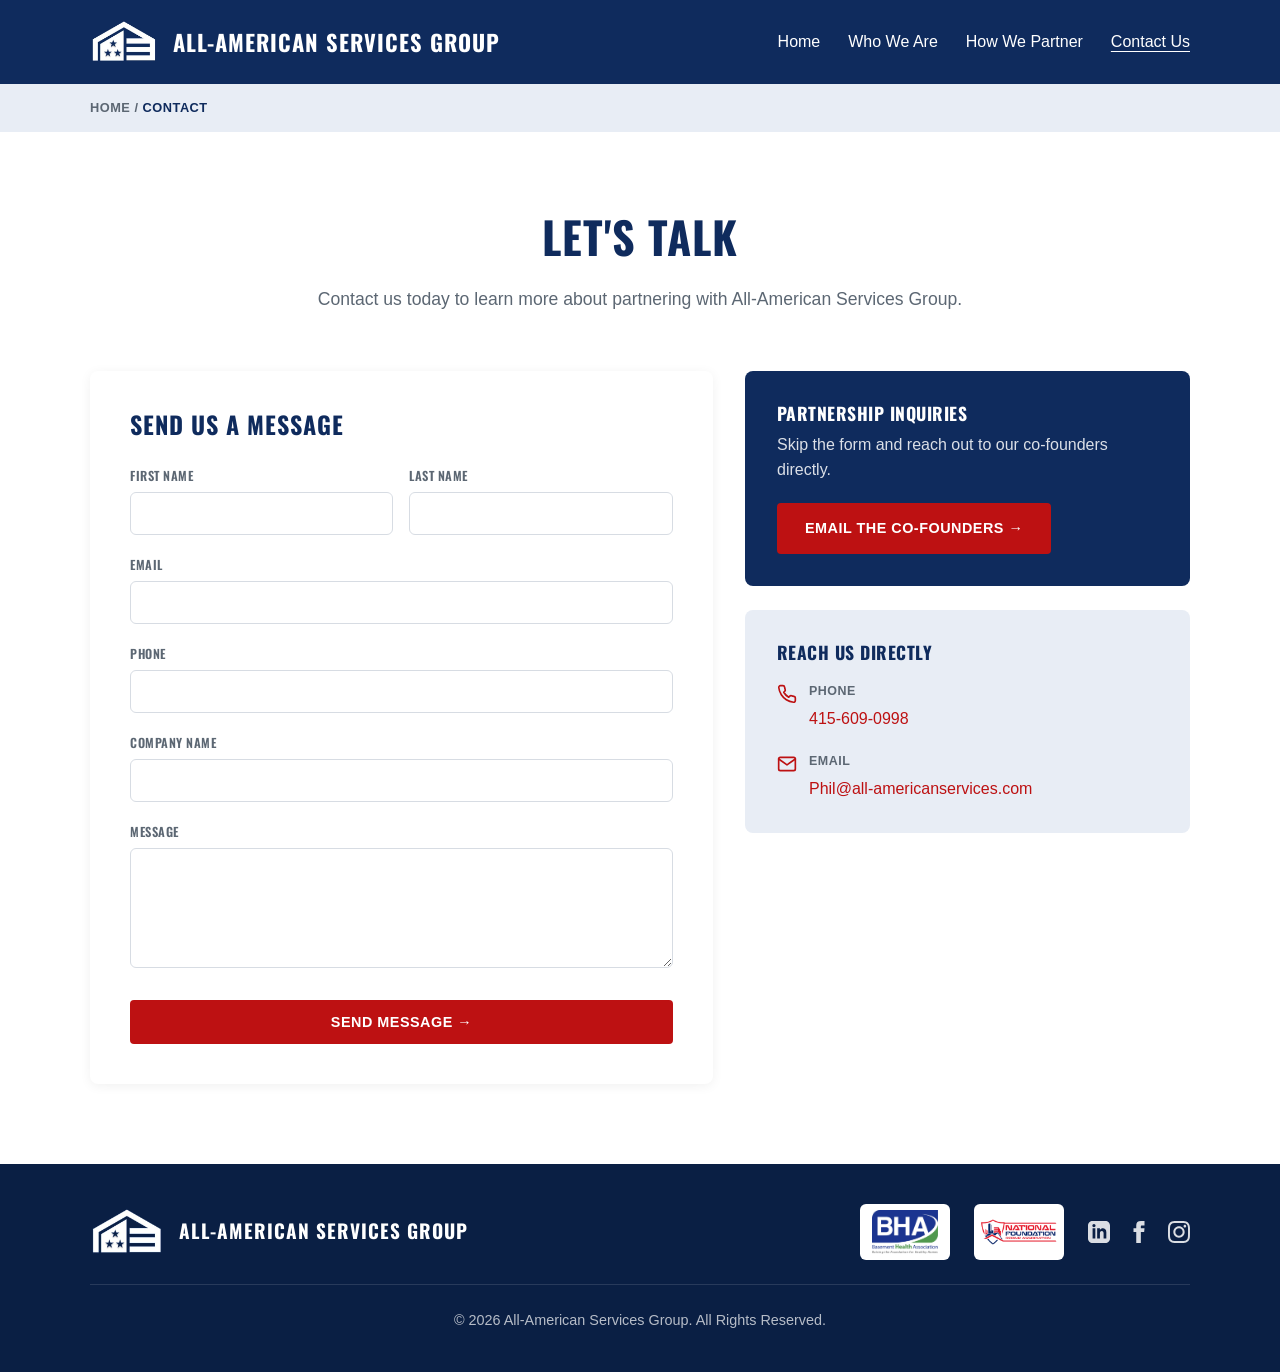
==== docs/contact.html @ 5ca22d16 "Add Contact Us page and link it from the homepage nav Modeled after the Titan Trades Alliance contac" ====
<!DOCTYPE html>
<html lang="en">
<head>
  <meta charset="UTF-8" />
  <meta name="viewport" content="width=device-width, initial-scale=1.0" />
  <title>Contact Us | All-American Services Group</title>

  <!-- Favicon / app icons -->
  <link rel="icon" href="/images/favicons/favicon.ico" sizes="any" />
  <link rel="icon" type="image/svg+xml" href="/images/favicons/favicon.svg" />
  <link rel="icon" type="image/png" sizes="16x16" href="/images/favicons/favicon-16x16.png" />
  <link rel="icon" type="image/png" sizes="32x32" href="/images/favicons/favicon-32x32.png" />
  <link rel="icon" type="image/png" sizes="48x48" href="/images/favicons/favicon-48x48.png" />
  <link rel="icon" type="image/png" sizes="192x192" href="/images/favicons/android-chrome-192x192.png" />
  <link rel="apple-touch-icon" sizes="180x180" href="/images/favicons/apple-touch-icon.png" />
  <link rel="manifest" href="/site.webmanifest" />
  <meta name="theme-color" content="#0f2b5d" />

  <!-- Social link preview (Open Graph + Twitter) -->
  <meta property="og:type" content="website" />
  <meta property="og:site_name" content="All-American Services Group" />
  <meta property="og:title" content="Contact Us | All-American Services Group" />
  <meta property="og:description" content="Contact All-American Services Group to learn more about partnership opportunities." />
  <meta property="og:url" content="https://www.all-americanservices.com/contact.html" />
  <meta property="og:image" content="https://www.all-americanservices.com/images/og-image.jpg" />
  <meta property="og:image:width" content="1200" />
  <meta property="og:image:height" content="630" />
  <meta property="og:image:alt" content="All-American Services Group logo" />
  <meta name="twitter:card" content="summary_large_image" />
  <meta name="twitter:title" content="Contact Us | All-American Services Group" />
  <meta name="twitter:description" content="Contact All-American Services Group to learn more about partnership opportunities." />
  <meta name="twitter:image" content="https://www.all-americanservices.com/images/og-image.jpg" />

  <!-- Google Fonts: Oswald for bold, powerful headlines -->
  <link rel="preconnect" href="https://fonts.googleapis.com">
  <link rel="preconnect" href="https://fonts.gstatic.com" crossorigin>
  <link href="https://fonts.googleapis.com/css2?family=Oswald:wght@500;600;700&display=swap" rel="stylesheet">

  <!-- =========================================================
       GLOBAL STYLES
       Edit colors, fonts, and spacing here to restyle the whole site.
       ========================================================= -->
  <style>
    :root {
      /* ----- COLOR PALETTE (edit these to rebrand) ----- */
      --color-primary: #0f2b5d;      /* Brand navy (exact match to all-americanservices.com) */
      --color-primary-dark: #0a1f44; /* Deeper navy for footer/hover */
      --color-accent: #bd1112;       /* Brand red (exact match to all-americanservices.com) */
      --color-text: #1a1a1a;
      --color-muted: #5c6773;
      --color-bg: #ffffff;
      --color-bg-alt: #e8edf5;       /* Light tint of the brand navy for alternating sections */

      /* ----- TYPOGRAPHY ----- */
      --font-heading: "Oswald", Arial, sans-serif;  /* Bold, condensed, high-impact */
      --font-body: Arial, Helvetica, sans-serif;    /* Clean and readable */

      /* ----- LAYOUT ----- */
      --max-width: 1100px;
      --section-padding: 80px 24px;
    }

    * { box-sizing: border-box; margin: 0; padding: 0; }

    body {
      font-family: var(--font-body);
      color: var(--color-text);
      background: var(--color-bg);
      line-height: 1.6;
    }

    h1, h2, h3 {
      font-family: var(--font-heading);
      color: var(--color-primary);
      line-height: 1.15;
      font-weight: 700;
      text-transform: uppercase;
      letter-spacing: 1px;
    }

    h1 { font-size: 3rem; margin-bottom: 0.5em; }
    h2 { font-size: 2.25rem; margin-bottom: 0.75em; }
    h3 { font-size: 1.35rem; margin-bottom: 0.5em; letter-spacing: 0.5px; }

    p { margin-bottom: 1em; }

    a {
      color: var(--color-accent);
      text-decoration: none;
      transition: opacity 0.2s;
    }
    a:hover { opacity: 0.75; }

    .container {
      max-width: var(--max-width);
      margin: 0 auto;
    }

    .btn {
      display: inline-block;
      background: var(--color-accent);
      color: #fff;
      padding: 14px 28px;
      border-radius: 4px;
      font-weight: 600;
      letter-spacing: 0.5px;
      text-transform: uppercase;
      font-size: 0.9rem;
    }
    .btn:hover { opacity: 0.9; }
    .btn { border: 0; cursor: pointer; }

    /* ===== CONTACT PAGE: form + "reach us" layout ===== */
    .contact-grid {
      display: grid;
      grid-template-columns: 1.4fr 1fr;
      gap: 32px;
      align-items: start;
    }
    .field-row {
      display: grid;
      grid-template-columns: 1fr 1fr;
      gap: 16px;
    }
    .field-label {
      display: block;
      font-family: var(--font-heading);
      font-size: 0.78rem;
      font-weight: 600;
      letter-spacing: 0.5px;
      text-transform: uppercase;
      color: var(--color-muted);
      margin-bottom: 6px;
    }
    .field-input {
      width: 100%;
      padding: 12px 14px;
      border: 1px solid #d7dce3;
      border-radius: 6px;
      font-family: var(--font-body);
      font-size: 0.95rem;
      color: var(--color-text);
      background: #fff;
      margin-bottom: 20px;
    }
    .field-input:focus {
      outline: none;
      border-color: var(--color-primary);
    }
    textarea.field-input { resize: vertical; min-height: 120px; }

    /* ===== CARD HOVER: clear, noticeable feedback ===== */
    .card {
      position: relative;
      overflow: hidden;
      transition: transform 0.25s ease, box-shadow 0.25s ease;
    }
    .card:hover {
      transform: translateY(-8px);
      box-shadow: 0 18px 40px rgba(0, 0, 0, 0.22);
    }
    /* Red accent bar that grows across the bottom on hover */
    .card::after {
      content: "";
      position: absolute;
      left: 0;
      bottom: 0;
      width: 100%;
      height: 4px;
      background: var(--color-accent);
      transform: scaleX(0);
      transform-origin: left center;
      transition: transform 0.3s ease;
    }
    .card:hover::after {
      transform: scaleX(1);
    }
    /* Title color shifts to brand red on hover */
    .card h3 {
      transition: color 0.25s ease;
    }
    .card:hover h3 {
      color: var(--color-accent);
    }

    /* ===== SCROLL REVEAL ===== */
    /* Only hide when JS has loaded, so no-JS users still see everything */
    .js .reveal {
      opacity: 0;
      transform: translateY(24px);
      transition: opacity 0.7s ease-out, transform 0.7s ease-out;
    }
    .js .reveal.in-view {
      opacity: 1;
      transform: translateY(0);
    }

    /* Respect users who prefer reduced motion */
    @media (prefers-reduced-motion: reduce) {
      .card, .reveal { transition: none !important; }
      .card:hover { transform: none; }
      .js .reveal { opacity: 1; transform: none; }
    }

    /* ===== MOBILE-FRIENDLY DEFAULTS ===== */
    body { overflow-x: hidden; -webkit-text-size-adjust: 100%; }
    img { max-width: 100%; height: auto; }
    /* Fallback offset for no-JS users; JS measures the real header height */
    section[id] { scroll-margin-top: 80px; }
    .js section[id] { scroll-margin-top: 0; }

    /* ===== MOBILE NAV TOGGLE ===== */
    .nav-toggle {
      display: none;
      background: transparent;
      border: 0;
      padding: 12px;
      min-width: 44px;
      min-height: 44px;
      cursor: pointer;
      color: #fff;
    }
    .nav-toggle .hamburger,
    .nav-toggle .hamburger::before,
    .nav-toggle .hamburger::after {
      display: block;
      width: 26px;
      height: 2px;
      background: #fff;
      border-radius: 2px;
      transition: transform 0.25s ease, opacity 0.25s ease, top 0.25s ease;
      content: "";
      position: relative;
    }
    .nav-toggle .hamburger::before { top: -8px; position: absolute; left: 0; }
    .nav-toggle .hamburger::after  { top:  8px; position: absolute; left: 0; }
    .nav-toggle[aria-expanded="true"] .hamburger { background: transparent; }
    .nav-toggle[aria-expanded="true"] .hamburger::before { top: 0; transform: rotate(45deg); }
    .nav-toggle[aria-expanded="true"] .hamburger::after  { top: 0; transform: rotate(-45deg); }

    /* ===== MOBILE BREAKPOINT ===== */
    @media (max-width: 768px) {
      :root {
        --section-padding: 56px 20px;
      }

      h1 { font-size: 2rem; }
      h2 { font-size: 1.65rem; }
      h3 { font-size: 1.15rem; }

      /* Header: show hamburger, collapse menu into dropdown panel */
      .site-header .container { flex-wrap: wrap; }
      .brand-text { font-size: 1rem !important; letter-spacing: 0.5px !important; }
      .nav-toggle { display: inline-flex; align-items: center; justify-content: center; }

      .primary-nav {
        flex-basis: 100%;
        order: 3;
        max-height: 0;
        overflow: hidden;
        transition: max-height 0.3s ease;
      }
      .primary-nav.open { max-height: 320px; }
      .primary-nav ul {
        flex-direction: column !important;
        gap: 0 !important;
        padding-top: 12px;
      }
      .primary-nav li { border-top: 1px solid rgba(255,255,255,0.12); }
      .primary-nav a {
        display: block;
        padding: 14px 4px;
      }

      /* Hero: trim the tall padding and subheadline */
      #home { padding: 80px 20px !important; }
      #home p { font-size: 1.05rem !important; margin: 16px auto 28px !important; }

      /* Strategy / V-M-V sections */
      .vmv-grid { grid-template-columns: 1fr !important; gap: 20px !important; }
      .vmv-grid .card { padding: 28px !important; }

      /* How We Partner 2-col grid already uses auto-fit, but shrink gap */
      section#how-we-partner .container { gap: 28px !important; }

      /* Contact cards */
      #contact .container > div { gap: 16px !important; }

      /* Contact page form + reach-us layout */
      .contact-grid { grid-template-columns: 1fr !important; }
      .field-row { grid-template-columns: 1fr !important; gap: 0 !important; }

      /* Footer: stack logo + social */
      footer .container > div:first-child {
        justify-content: center !important;
        text-align: center;
      }
      footer .container > div:first-child > div:last-child {
        align-items: center !important;
      }

      /* Larger, easier-to-tap buttons on mobile */
      .btn { padding: 14px 24px; width: 100%; max-width: 320px; }
    }

    @media (max-width: 420px) {
      :root { --section-padding: 44px 18px; }
      h2 { font-size: 1.45rem; }
      #home { padding: 64px 18px !important; }
      .brand-text { font-size: 0.85rem !important; }
    }
  </style>
</head>
<body>

  <!-- =========================================================
       HEADER / NAVIGATION
       Edit the logo text and menu items here.
       ========================================================= -->
  <header class="site-header" style="background: var(--color-primary); padding: 20px 24px; position: sticky; top: 0; z-index: 100;">
    <div class="container" style="display: flex; justify-content: space-between; align-items: center; gap: 16px;">
      <!-- LOGO -->
      <a href="index.html" style="color: #fff; font-family: var(--font-heading); font-size: 1.4rem; font-weight: bold; letter-spacing: 1px; display: flex; align-items: center; gap: 14px; text-decoration: none;">
        <img src="[data-uri]" alt="All-American Services Group logo" style="height: 44px; width: auto; display: block;" />
        <span class="brand-text">ALL-AMERICAN SERVICES GROUP</span>
      </a>

      <!-- MOBILE MENU TOGGLE -->
      <button class="nav-toggle" type="button" aria-label="Open menu" aria-expanded="false" aria-controls="primary-nav">
        <span class="hamburger" aria-hidden="true"></span>
      </button>

      <!-- NAV MENU -->
      <nav id="primary-nav" class="primary-nav">
        <ul style="list-style: none; display: flex; gap: 28px;">
          <li><a href="index.html#home" style="color: #fff;">Home</a></li>
          <li><a href="index.html#who-we-are" style="color: #fff;">Who We Are</a></li>
          <li><a href="index.html#how-we-partner" style="color: #fff;">How We Partner</a></li>
          <li><a href="contact.html" style="color: #fff; text-decoration: underline; text-underline-offset: 4px;">Contact Us</a></li>
        </ul>
      </nav>
    </div>
  </header>

  <!-- =========================================================
       BREADCRUMB
       ========================================================= -->
  <div style="background: var(--color-bg-alt); padding: 14px 24px;">
    <div class="container" style="font-size: 0.8rem; font-weight: 600; letter-spacing: 0.5px; text-transform: uppercase; color: var(--color-muted);">
      <a href="index.html#home" style="color: var(--color-muted);">Home</a> / <span style="color: var(--color-primary);">Contact</span>
    </div>
  </div>

  <!-- =========================================================
       PAGE INTRO / HERO
       ========================================================= -->
  <section style="padding: var(--section-padding); padding-bottom: 40px;">
    <div class="container" style="max-width: 860px; text-align: center;">
      <h1 class="reveal" style="font-size: 2.75rem;">Let's Talk</h1>
      <p style="font-size: 1.1rem; color: var(--color-muted);">
        Contact us today to learn more about partnering with All-American Services Group.
      </p>
    </div>
  </section>

  <!-- =========================================================
       CONTACT FORM + REACH US DIRECTLY
       Form uses a plain mailto: action, so "Send Message" opens the
       visitor's own email app pre-filled with their message.
       ========================================================= -->
  <section style="padding: 0 24px 80px;">
    <div class="container contact-grid">

      <!-- SEND US A MESSAGE -->
      <div class="card reveal" style="background: #fff; padding: 40px; border-radius: 8px; box-shadow: 0 2px 12px rgba(0,0,0,0.06);">
        <h2 style="font-size: 1.5rem; margin-bottom: 28px;">Send Us a Message</h2>

        <form action="mailto:phil@all-americanservices.com,nick@all-americanservices.com" method="post" enctype="text/plain">
          <div class="field-row">
            <div>
              <label class="field-label" for="first-name">First Name</label>
              <input class="field-input" type="text" id="first-name" name="First Name" required />
            </div>
            <div>
              <label class="field-label" for="last-name">Last Name</label>
              <input class="field-input" type="text" id="last-name" name="Last Name" required />
            </div>
          </div>

          <label class="field-label" for="email">Email</label>
          <input class="field-input" type="email" id="email" name="Email" required />

          <label class="field-label" for="phone">Phone</label>
          <input class="field-input" type="tel" id="phone" name="Phone" />

          <label class="field-label" for="company">Company Name</label>
          <input class="field-input" type="text" id="company" name="Company Name" />

          <label class="field-label" for="message">Message</label>
          <textarea class="field-input" id="message" name="Message" required></textarea>

          <button type="submit" class="btn" style="width: 100%; text-align: center; margin-top: 4px;">Send Message &rarr;</button>
        </form>
      </div>

      <!-- REACH US DIRECTLY -->
      <div>
        <div class="card reveal" style="background: var(--color-primary); color: #fff; padding: 32px; border-radius: 8px; margin-bottom: 24px;">
          <h3 style="color: #fff; font-size: 1.1rem;">Partnership Inquiries</h3>
          <p style="color: rgba(255,255,255,0.85); margin-bottom: 20px;">
            Skip the form and reach out to our co-founders directly.
          </p>
          <a class="btn" href="mailto:phil@all-americanservices.com,nick@all-americanservices.com">Email the Co-Founders &rarr;</a>
        </div>

        <div class="card reveal" style="background: var(--color-bg-alt); padding: 32px; border-radius: 8px;">
          <h3 style="font-size: 1.1rem; margin-bottom: 20px;">Reach Us Directly</h3>

          <div style="display: flex; align-items: flex-start; gap: 12px; margin-bottom: 20px;">
            <span style="color: var(--color-accent); flex-shrink: 0; margin-top: 2px;">
              <svg width="20" height="20" viewBox="0 0 24 24" fill="none" stroke="currentColor" stroke-width="2" stroke-linecap="round" stroke-linejoin="round" aria-hidden="true"><path d="M22 16.92v3a2 2 0 0 1-2.18 2 19.79 19.79 0 0 1-8.63-3.07 19.5 19.5 0 0 1-6-6 19.79 19.79 0 0 1-3.07-8.67A2 2 0 0 1 4.11 2h3a2 2 0 0 1 2 1.72 12.84 12.84 0 0 0 .7 2.81 2 2 0 0 1-.45 2.11L8.09 9.91a16 16 0 0 0 6 6l1.27-1.27a2 2 0 0 1 2.11-.45 12.84 12.84 0 0 0 2.81.7A2 2 0 0 1 22 16.92z"></path></svg>
            </span>
            <div>
              <p style="font-size: 0.78rem; font-weight: 600; letter-spacing: 0.5px; text-transform: uppercase; color: var(--color-muted); margin-bottom: 4px;">Phone</p>
              <a href="tel:+14156090998">415-609-0998</a>
            </div>
          </div>

          <div style="display: flex; align-items: flex-start; gap: 12px;">
            <span style="color: var(--color-accent); flex-shrink: 0; margin-top: 2px;">
              <svg width="20" height="20" viewBox="0 0 24 24" fill="none" stroke="currentColor" stroke-width="2" stroke-linecap="round" stroke-linejoin="round" aria-hidden="true"><rect x="2" y="4" width="20" height="16" rx="2"></rect><path d="m22 6-10 7L2 6"></path></svg>
            </span>
            <div>
              <p style="font-size: 0.78rem; font-weight: 600; letter-spacing: 0.5px; text-transform: uppercase; color: var(--color-muted); margin-bottom: 4px;">Email</p>
              <p style="margin: 0;">
                <a href="mailto:phil@all-americanservices.com">Phil@all-americanservices.com</a>
              </p>
            </div>
          </div>
        </div>
      </div>

    </div>
  </section>

  <footer style="background: var(--color-primary-dark); color: #fff; padding: 40px 24px;">
    <div class="container">
      <!-- Top row: logo left, social icons right -->
      <div style="display: flex; justify-content: space-between; align-items: center; flex-wrap: wrap; gap: 20px; padding-bottom: 24px; border-bottom: 1px solid rgba(255,255,255,0.12);">

        <!-- Logo + wordmark lockup (matches header) -->
        <div style="display: flex; align-items: center; gap: 14px; color: #fff; font-family: var(--font-heading); font-size: 1.2rem; font-weight: bold; letter-spacing: 1px;">
          <img src="[data-uri]" alt="All-American Services Group logo" style="height: 48px; width: auto; display: block;" />
          <span>ALL-AMERICAN SERVICES GROUP</span>
        </div>

        <!-- Right side: member badges to the left of social icons -->
        <div style="display: flex; flex-direction: row; align-items: center; gap: 24px;">
          <!-- Basement Health Association member logo -->
          <a href="https://www.basementhealth.org/" target="_blank" rel="noopener" aria-label="Basement Health Association" style="display: inline-flex; align-items: center; justify-content: center; background: #fff; border-radius: 6px; width: 90px; height: 56px;">
            <img src="images/bha-logo.jpeg" alt="Basement Health Association" style="height: 44px; width: auto; display: block;" />
          </a>
          <!-- National Foundation Repair Association member logo -->
          <a href="https://foundationrepair.org/" target="_blank" rel="noopener" aria-label="National Foundation Repair Association" style="display: inline-flex; align-items: center; justify-content: center; background: #fff; border-radius: 6px; width: 90px; height: 56px;">
            <img src="images/nfra.png" alt="National Foundation Repair Association" style="height: 78px; width: auto; display: block;" />
          </a>
          <!-- Social icons -->
          <div style="display: flex; gap: 18px; align-items: center;">
          <a href="https://www.linkedin.com/company/all-american-services-group/about/" target="_blank" rel="noopener" aria-label="LinkedIn" style="color: #fff; display: inline-flex; opacity: 0.85;"><svg width="22" height="22" viewBox="0 0 24 24" fill="currentColor" aria-hidden="true"><path d="M19 0h-14c-2.761 0-5 2.239-5 5v14c0 2.761 2.239 5 5 5h14c2.762 0 5-2.239 5-5v-14c0-2.761-2.238-5-5-5zm-11 19h-3v-11h3v11zm-1.5-12.268c-.966 0-1.75-.79-1.75-1.764s.784-1.764 1.75-1.764 1.75.79 1.75 1.764-.783 1.764-1.75 1.764zm13.5 12.268h-3v-5.604c0-3.368-4-3.113-4 0v5.604h-3v-11h3v1.765c1.396-2.586 7-2.777 7 2.476v6.759z"/></svg></a>
          <a href="https://www.facebook.com/profile.php?id=61585595552658" target="_blank" rel="noopener" aria-label="Facebook" style="color: #fff; display: inline-flex; opacity: 0.85;"><svg width="22" height="22" viewBox="0 0 24 24" fill="currentColor" aria-hidden="true"><path d="M9 8h-3v4h3v12h5v-12h3.642l.358-4h-4v-1.667c0-.955.192-1.333 1.115-1.333h2.885v-5h-3.808c-3.596 0-5.192 1.583-5.192 4.615v3.385z"/></svg></a>
          <a href="https://www.instagram.com/allamericanservicesgroup/" target="_blank" rel="noopener" aria-label="Instagram" style="color: #fff; display: inline-flex; opacity: 0.85;"><svg width="22" height="22" viewBox="0 0 24 24" fill="currentColor" aria-hidden="true"><path d="M12 2.163c3.204 0 3.584.012 4.85.07 3.252.148 4.771 1.691 4.919 4.919.058 1.265.069 1.645.069 4.849 0 3.205-.012 3.584-.069 4.849-.149 3.225-1.664 4.771-4.919 4.919-1.266.058-1.644.07-4.85.07-3.204 0-3.584-.012-4.849-.07-3.26-.149-4.771-1.699-4.919-4.92-.058-1.265-.07-1.644-.07-4.849 0-3.204.013-3.583.07-4.849.149-3.227 1.664-4.771 4.919-4.919 1.266-.057 1.645-.069 4.849-.069zm0-2.163c-3.259 0-3.667.014-4.947.072-4.358.2-6.78 2.618-6.98 6.98-.059 1.281-.073 1.689-.073 4.948 0 3.259.014 3.668.072 4.948.2 4.358 2.618 6.78 6.98 6.98 1.281.058 1.689.072 4.948.072 3.259 0 3.668-.014 4.948-.072 4.354-.2 6.782-2.618 6.979-6.98.059-1.28.073-1.689.073-4.948 0-3.259-.014-3.667-.072-4.947-.196-4.354-2.617-6.78-6.979-6.98-1.281-.059-1.69-.073-4.949-.073zm0 5.838c-3.403 0-6.162 2.759-6.162 6.162s2.759 6.163 6.162 6.163 6.162-2.759 6.162-6.163c0-3.403-2.759-6.162-6.162-6.162zm0 10.162c-2.209 0-4-1.79-4-4 0-2.209 1.791-4 4-4s4 1.791 4 4c0 2.21-1.791 4-4 4zm6.406-11.845c-.796 0-1.441.645-1.441 1.44s.645 1.44 1.441 1.44c.795 0 1.439-.645 1.439-1.44s-.644-1.44-1.439-1.44z"/></svg></a>
          </div>
        </div>

      </div>

      <!-- Copyright -->
      <p style="text-align: center; font-size: 0.9rem; opacity: 0.7; margin: 24px 0 0;">&copy; 2026 All-American Services Group. All Rights Reserved.</p>
    </div>
  </footer>


  <!-- Scroll reveal + js-available flag + mobile menu toggle + anchor offset -->
  <script>
    document.documentElement.classList.add('js');
    const observer = new IntersectionObserver(function(entries) {
      entries.forEach(function(entry) {
        if (entry.isIntersecting) {
          entry.target.classList.add('in-view');
          observer.unobserve(entry.target);
        }
      });
    }, { threshold: 0.15, rootMargin: '0px 0px -50px 0px' });
    document.querySelectorAll('.reveal').forEach(function(el) { observer.observe(el); });

    // Mobile nav toggle + smooth-scroll that accounts for the sticky header
    (function() {
      var header = document.querySelector('.site-header');
      var toggle = document.querySelector('.nav-toggle');
      var nav = document.getElementById('primary-nav');

      function setOpen(open) {
        if (!nav || !toggle) return;
        nav.classList.toggle('open', open);
        toggle.setAttribute('aria-expanded', open ? 'true' : 'false');
        toggle.setAttribute('aria-label', open ? 'Close menu' : 'Open menu');
      }

      if (toggle && nav) {
        toggle.addEventListener('click', function() {
          setOpen(!nav.classList.contains('open'));
        });
        window.addEventListener('resize', function() {
          if (window.innerWidth > 768) setOpen(false);
        });
      }

      // Measure the header after the menu is closed so offset matches reality
      function headerOffset() {
        if (!header) return 0;
        // Sticky header: its bounding rect top is 0 once stuck; use offsetHeight
        return header.offsetHeight;
      }

      function scrollToHash(hash) {
        var target = hash && hash.length > 1 ? document.querySelector(hash) : null;
        if (!target) return false;
        var top = target.getBoundingClientRect().top + window.pageYOffset - headerOffset();
        window.scrollTo({ top: Math.max(top, 0), behavior: 'smooth' });
        return true;
      }

      // Intercept all in-page anchor clicks (header nav, hero CTA, etc.)
      document.addEventListener('click', function(e) {
        var a = e.target.closest && e.target.closest('a[href^="#"]');
        if (!a) return;
        var href = a.getAttribute('href');
        if (!href || href === '#') return;

        // Close mobile nav first so the header shrinks back to its resting size,
        // then scroll on the next frame using the correct header height.
        var wasOpen = nav && nav.classList.contains('open');
        if (wasOpen) setOpen(false);

        e.preventDefault();
        requestAnimationFrame(function() {
          requestAnimationFrame(function() {
            if (scrollToHash(href)) {
              history.pushState(null, '', href);
            }
          });
        });
      });

      // Handle direct page loads with a hash (e.g. /#contact)
      window.addEventListener('load', function() {
        if (location.hash) {
          requestAnimationFrame(function() { scrollToHash(location.hash); });
        }
      });
    })();
  </script>
</body>
</html>
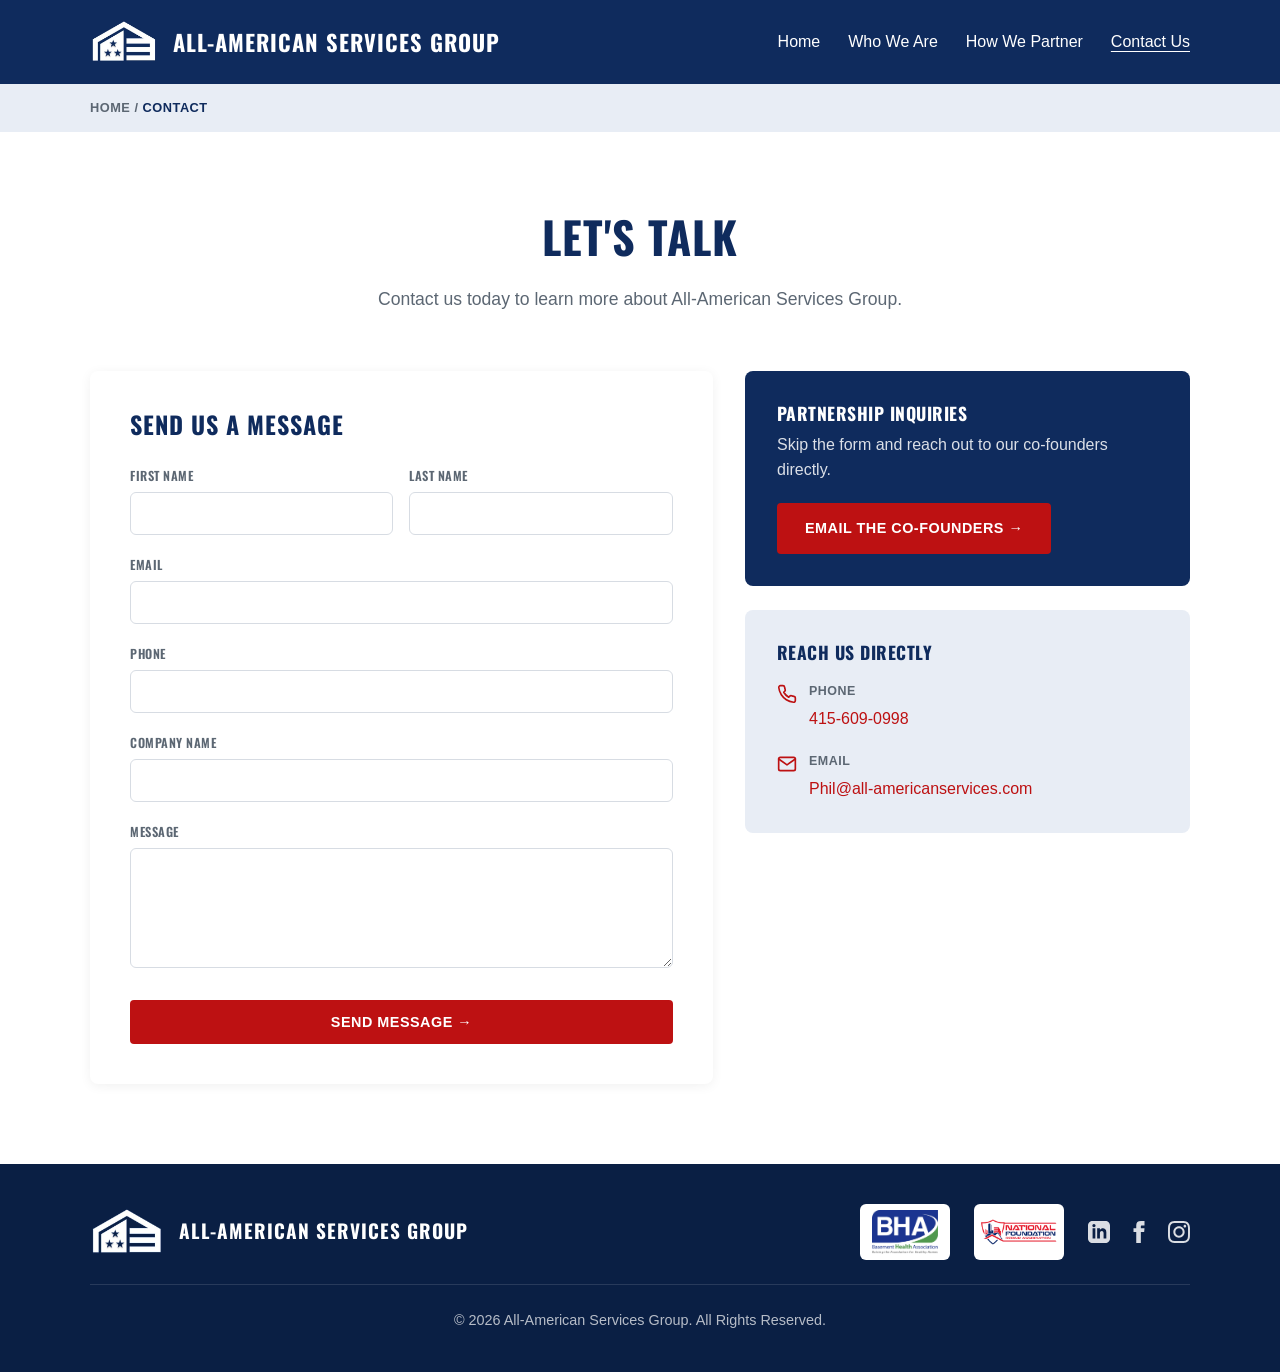
==== commit ba6fb3ff: "Update contact page subtitle to remove 'partnering with'" ====
--- a/docs/contact.html
+++ b/docs/contact.html
@@ -358,7 +358,7 @@
     <div class="container" style="max-width: 860px; text-align: center;">
       <h1 class="reveal" style="font-size: 2.75rem;">Let's Talk</h1>
       <p style="font-size: 1.1rem; color: var(--color-muted);">
-        Contact us today to learn more about partnering with All-American Services Group.
+        Contact us today to learn more about All-American Services Group.
       </p>
     </div>
   </section>
@@ -373,34 +373,44 @@
 
       <!-- SEND US A MESSAGE -->
       <div class="card reveal" style="background: #fff; padding: 40px; border-radius: 8px; box-shadow: 0 2px 12px rgba(0,0,0,0.06);">
-        <h2 style="font-size: 1.5rem; margin-bottom: 28px;">Send Us a Message</h2>
-
-        <form action="mailto:phil@all-americanservices.com,nick@all-americanservices.com" method="post" enctype="text/plain">
-          <div class="field-row">
-            <div>
-              <label class="field-label" for="first-name">First Name</label>
-              <input class="field-input" type="text" id="first-name" name="First Name" required />
+        <div id="contact-form-wrap">
+          <h2 style="font-size: 1.5rem; margin-bottom: 28px;">Send Us a Message</h2>
+
+          <form id="contact-form" action="https://formspree.io/f/xoeadkra" method="POST">
+            <input type="hidden" name="_subject" value="New message from all-americanservices.com" />
+            <div class="field-row">
+              <div>
+                <label class="field-label" for="first-name">First Name</label>
+                <input class="field-input" type="text" id="first-name" name="First Name" required />
+              </div>
+              <div>
+                <label class="field-label" for="last-name">Last Name</label>
+                <input class="field-input" type="text" id="last-name" name="Last Name" required />
+              </div>
             </div>
-            <div>
-              <label class="field-label" for="last-name">Last Name</label>
-              <input class="field-input" type="text" id="last-name" name="Last Name" required />
-            </div>
-          </div>
-
-          <label class="field-label" for="email">Email</label>
-          <input class="field-input" type="email" id="email" name="Email" required />
-
-          <label class="field-label" for="phone">Phone</label>
-          <input class="field-input" type="tel" id="phone" name="Phone" />
-
-          <label class="field-label" for="company">Company Name</label>
-          <input class="field-input" type="text" id="company" name="Company Name" />
-
-          <label class="field-label" for="message">Message</label>
-          <textarea class="field-input" id="message" name="Message" required></textarea>
-
-          <button type="submit" class="btn" style="width: 100%; text-align: center; margin-top: 4px;">Send Message &rarr;</button>
-        </form>
+
+            <label class="field-label" for="email">Email</label>
+            <input class="field-input" type="email" id="email" name="Email" required />
+
+            <label class="field-label" for="phone">Phone</label>
+            <input class="field-input" type="tel" id="phone" name="Phone" />
+
+            <label class="field-label" for="company">Company Name</label>
+            <input class="field-input" type="text" id="company" name="Company Name" />
+
+            <label class="field-label" for="message">Message</label>
+            <textarea class="field-input" id="message" name="Message" required></textarea>
+
+            <p id="contact-form-error" style="display: none; color: var(--color-accent); font-size: 0.9rem; margin-top: -8px; margin-bottom: 16px;">Something went wrong sending your message. Please try again, or email us directly.</p>
+
+            <button type="submit" class="btn" id="contact-form-submit" style="width: 100%; text-align: center; margin-top: 4px;">Send Message &rarr;</button>
+          </form>
+        </div>
+
+        <div id="contact-form-success" style="display: none; text-align: center; padding: 40px 0;">
+          <h2 style="font-size: 1.5rem;">Message Sent</h2>
+          <p style="color: var(--color-muted); margin-bottom: 0;">Thanks for reaching out. The team will get back to you shortly.</p>
+        </div>
       </div>
 
       <!-- REACH US DIRECTLY -->
@@ -483,6 +493,39 @@
   <!-- Scroll reveal + js-available flag + mobile menu toggle + anchor offset -->
   <script>
     document.documentElement.classList.add('js');
+
+    // Submit the contact form to Formspree via fetch so visitors get an
+    // inline "Message Sent" confirmation instead of leaving the page.
+    (function() {
+      var form = document.getElementById('contact-form');
+      if (!form) return;
+      var wrap = document.getElementById('contact-form-wrap');
+      var success = document.getElementById('contact-form-success');
+      var errorMsg = document.getElementById('contact-form-error');
+      var submitBtn = document.getElementById('contact-form-submit');
+
+      form.addEventListener('submit', function(e) {
+        e.preventDefault();
+        errorMsg.style.display = 'none';
+        submitBtn.disabled = true;
+        submitBtn.textContent = 'Sending...';
+
+        fetch(form.action, {
+          method: 'POST',
+          body: new FormData(form),
+          headers: { 'Accept': 'application/json' }
+        }).then(function(response) {
+          if (!response.ok) throw new Error('Form submission failed');
+          wrap.style.display = 'none';
+          success.style.display = 'block';
+        }).catch(function() {
+          errorMsg.style.display = 'block';
+          submitBtn.disabled = false;
+          submitBtn.textContent = 'Send Message →';
+        });
+      });
+    })();
+
     const observer = new IntersectionObserver(function(entries) {
       entries.forEach(function(entry) {
         if (entry.isIntersecting) {
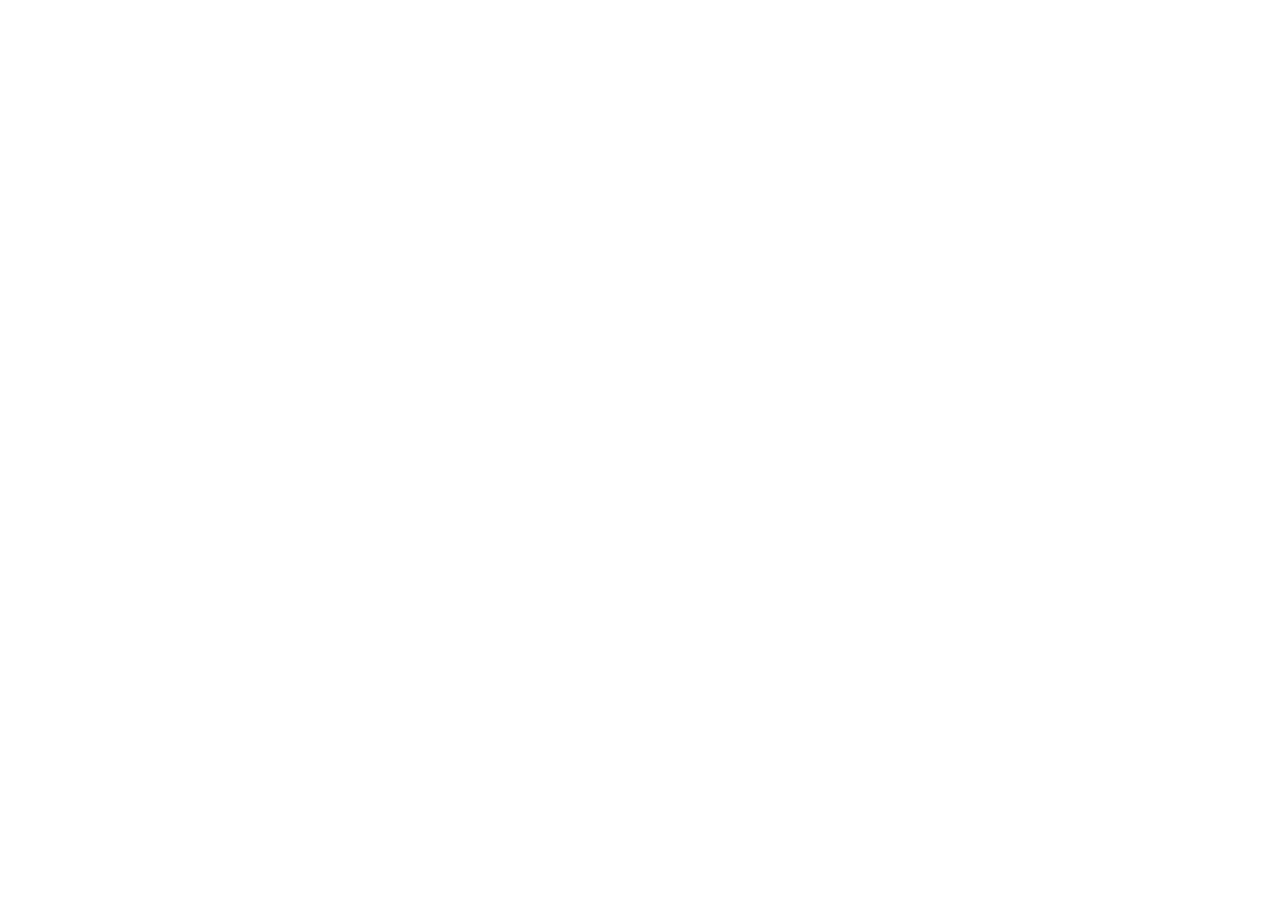
==== commit 16608341: "Redirect old contact page to homepage contact section contact.html is kept intact but now redirects " ====
--- a/docs/contact.html
+++ b/docs/contact.html
@@ -3,6 +3,11 @@
 <head>
   <meta charset="UTF-8" />
   <meta name="viewport" content="width=device-width, initial-scale=1.0" />
+
+  <!-- TEMPORARY REDIRECT to the homepage contact section. To bring this page back, delete the next 2 lines. -->
+  <meta http-equiv="refresh" content="0; url=https://www.all-americanservices.com/#contact" />
+  <script>try{sessionStorage.setItem('aasgContactBottom','1')}catch(e){}window.location.replace("https://www.all-americanservices.com/#contact");</script>
+
   <title>Contact Us | All-American Services Group</title>
 
   <!-- Favicon / app icons -->
@@ -603,5 +608,8 @@
       });
     })();
   </script>
+
+  <!-- Cloudflare Web Analytics --><script type='module' src='https://static.cloudflareinsights.com/beacon.min.js' data-cf-beacon='{"token": "c09ebb0e39024273a00644315e4eb616"}'></script><!-- End Cloudflare Web Analytics -->
+  <!-- Umami Analytics --><script defer src="https://cloud.umami.is/script.js" data-website-id="b5c8d47c-0f69-4146-a8d4-ec81c451ab59" data-domains="www.all-americanservices.com,all-americanservices.com"></script><!-- End Umami Analytics -->
 </body>
 </html>
